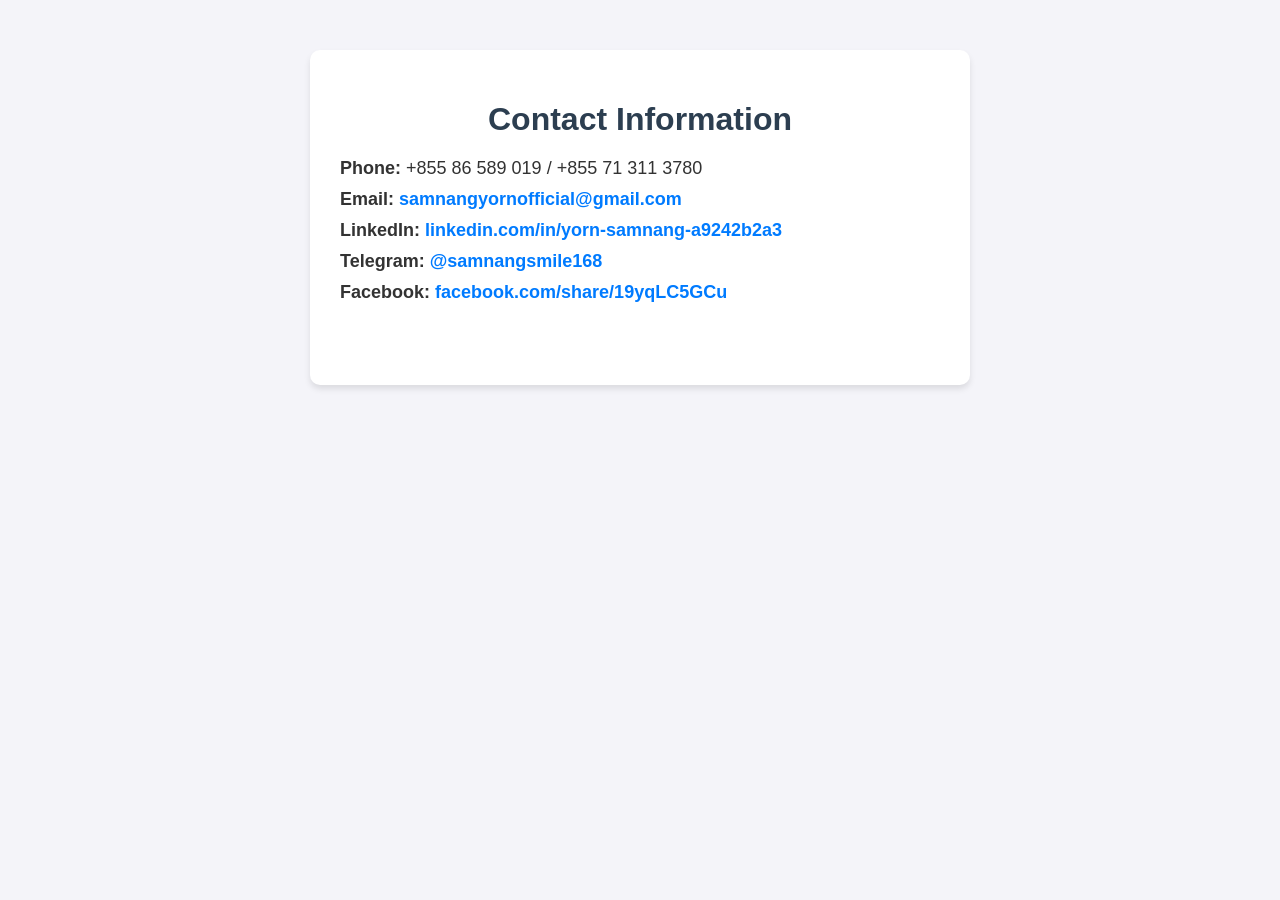
==== public/contact.html @ 9dbf33b5 "Add portfolio files" ====
<!DOCTYPE html>
<html lang="en">
<head>
    <meta charset="UTF-8">
    <meta name="viewport" content="width=device-width, initial-scale=1.0">
    <title>Contact Information</title>
    <style>
        body {
            font-family: 'Open Sans', sans-serif;
            margin: 0;
            padding: 0;
            background-color: #f4f4f9;
            color: #333;
        }
        .container {
            max-width: 600px;
            margin: 50px auto;
            padding: 30px;
            background-color: #ffffff;
            border-radius: 10px;
            box-shadow: 0 4px 6px rgba(0, 0, 0, 0.1);
            transition: box-shadow 0.3s ease, transform 0.3s ease;
        }
        .container:hover {
            box-shadow: 0 6px 10px rgba(0, 0, 0, 0.15);
            transform: translateY(-5px);
        }
        h1 {
            text-align: center;
            color: #2c3e50;
            margin-bottom: 20px;
        }
        .contact-info {
            margin-top: 20px;
        }
        .contact-info p {
            margin: 10px 0;
            font-size: 18px;
        }
        .contact-info a {
            color: #007bff;
            text-decoration: none;
            font-weight: bold;
            transition: color 0.3s ease;
        }
        .contact-info a:hover {
            color: #0056b3;
            text-decoration: underline;
        }
        .social-icons {
            margin-top: 20px;
            text-align: center;
        }
        .social-icons a {
            margin: 0 15px;
            font-size: 28px; /* Larger icon size for better visibility */
            color: #555;
            transition: color 0.3s ease;
        }
        .social-icons a:hover {
            color: #007bff;
        }
    </style>
</head>
<body>

    <div class="container">
        <h1>Contact Information</h1>
        <div class="contact-info">
            <p><strong>Phone:</strong> +855 86 589 019 / +855 71 311 3780</p>
            <p><strong>Email:</strong> <a href="mailto:samnangyornofficial@gmail.com">samnangyornofficial@gmail.com</a></p>
            <p><strong>LinkedIn:</strong> <a href="https://linkedin.com/in/yorn-samnang-a9242b2a3" target="_blank">linkedin.com/in/yorn-samnang-a9242b2a3</a></p>
            <p><strong>Telegram:</strong> <a href="https://t.me/samnangsmile168" target="_blank">@samnangsmile168</a></p>
            <p><strong>Facebook:</strong> <a href="https://www.facebook.com/share/19yqLC5GCu/?mibextid=LQQJ4d" target="_blank">facebook.com/share/19yqLC5GCu</a></p>
        </div>
        <div class="social-icons">
            <a href="https://linkedin.com/in/yourprofile" target="_blank"><i class="fab fa-linkedin"></i></a>
            <a href="https://t.me/yourprofile" target="_blank"><i class="fab fa-telegram"></i></a>
            <a href="https://facebook.com/yourprofile" target="_blank"><i class="fab fa-facebook"></i></a>
        </div>
    </div>

</body>
</html>
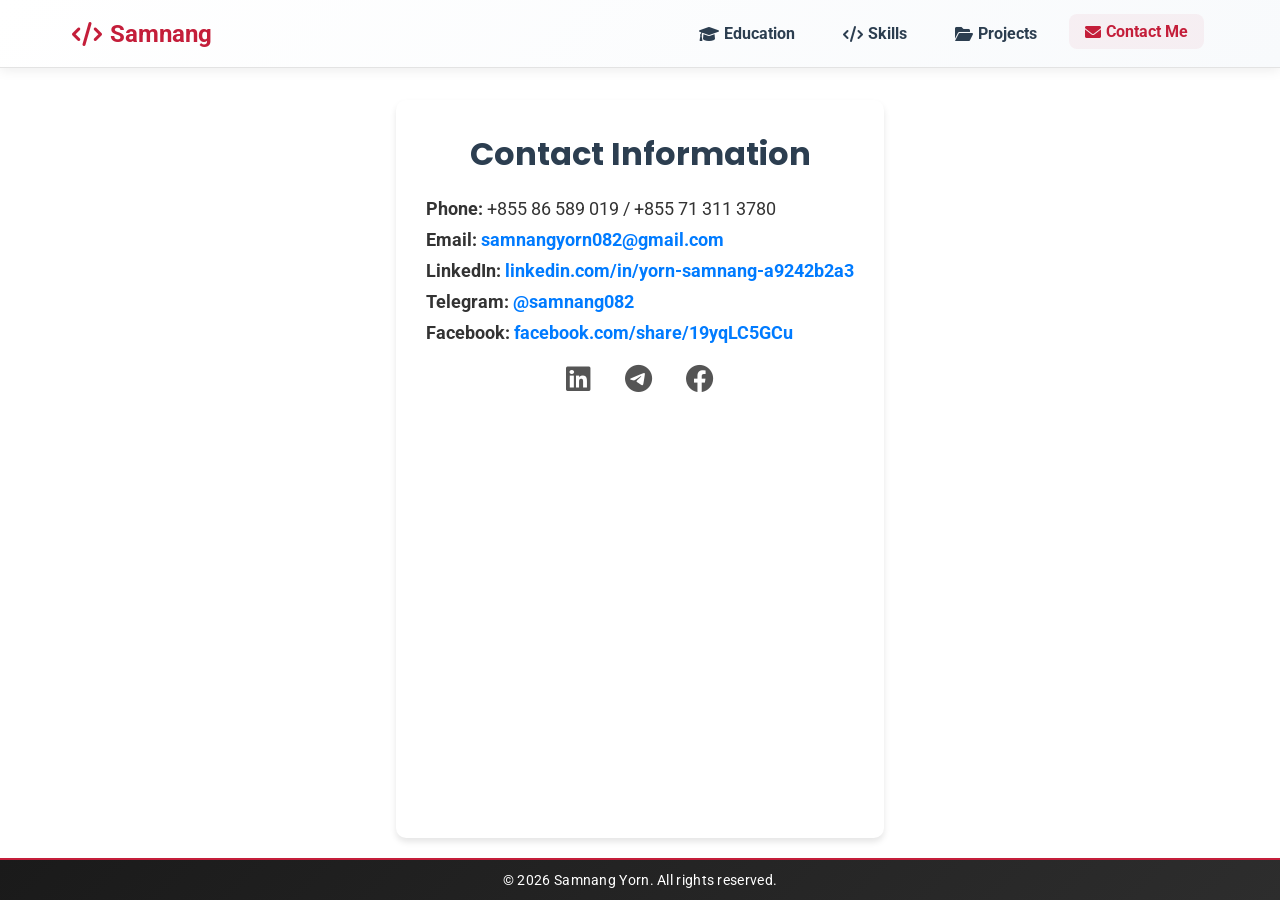
==== commit b83410b0: "Refactor portfolio: Remove Bootstrap, add favicon, use pure CSS with flexbox/grid" ====
--- a/public/contact.html
+++ b/public/contact.html
@@ -4,81 +4,66 @@
     <meta charset="UTF-8">
     <meta name="viewport" content="width=device-width, initial-scale=1.0">
     <title>Contact Information</title>
-    <style>
-        body {
-            font-family: 'Open Sans', sans-serif;
-            margin: 0;
-            padding: 0;
-            background-color: #f4f4f9;
-            color: #333;
-        }
-        .container {
-            max-width: 600px;
-            margin: 50px auto;
-            padding: 30px;
-            background-color: #ffffff;
-            border-radius: 10px;
-            box-shadow: 0 4px 6px rgba(0, 0, 0, 0.1);
-            transition: box-shadow 0.3s ease, transform 0.3s ease;
-        }
-        .container:hover {
-            box-shadow: 0 6px 10px rgba(0, 0, 0, 0.15);
-            transform: translateY(-5px);
-        }
-        h1 {
-            text-align: center;
-            color: #2c3e50;
-            margin-bottom: 20px;
-        }
-        .contact-info {
-            margin-top: 20px;
-        }
-        .contact-info p {
-            margin: 10px 0;
-            font-size: 18px;
-        }
-        .contact-info a {
-            color: #007bff;
-            text-decoration: none;
-            font-weight: bold;
-            transition: color 0.3s ease;
-        }
-        .contact-info a:hover {
-            color: #0056b3;
-            text-decoration: underline;
-        }
-        .social-icons {
-            margin-top: 20px;
-            text-align: center;
-        }
-        .social-icons a {
-            margin: 0 15px;
-            font-size: 28px; /* Larger icon size for better visibility */
-            color: #555;
-            transition: color 0.3s ease;
-        }
-        .social-icons a:hover {
-            color: #007bff;
-        }
-    </style>
+    <link rel="icon" type="image/svg+xml" href="../favicon.svg">
+    <link rel="stylesheet" href="../style.css" />
+    <link href="https://fonts.googleapis.com/css2?family=Roboto:wght@400;700&family=Poppins:wght@400;600;700&display=swap" rel="stylesheet">
+    <link rel="stylesheet" href="https://cdnjs.cloudflare.com/ajax/libs/font-awesome/6.0.0/css/all.min.css">
 </head>
 <body>
+    <nav id="nav-bar">
+        <div class="nav-container">
+            <a class="nav-brand" href="../index.html#summary">
+                <i class="fa fa-code"></i>
+                <span>Samnang</span>
+            </a>
+            <button class="nav-toggle" id="navToggle" aria-label="Toggle navigation">
+                <span></span>
+                <span></span>
+                <span></span>
+            </button>
+            <ul class="nav-menu" id="navMenu">
+                <li class="nav-item">
+                    <a class="nav-link" href="../index.html#education">
+                        <i class="fa fa-graduation-cap"></i> <span>Education</span>
+                    </a>
+                </li>
+                <li class="nav-item">
+                    <a class="nav-link" href="../index.html#skills">
+                        <i class="fa fa-code"></i> <span>Skills</span>
+                    </a>
+                </li>
+                <li class="nav-item">
+                    <a class="nav-link" href="../index.html#projects">
+                        <i class="fa fa-folder-open"></i> <span>Projects</span>
+                    </a>
+                </li>
+                <li class="nav-item">
+                    <a class="nav-link active" href="./contact.html">
+                        <i class="fa fa-envelope"></i> <span>Contact Me</span>
+                    </a>
+                </li>
+            </ul>
+        </div>
+    </nav>
 
-    <div class="container">
+    <div class="container-card">
         <h1>Contact Information</h1>
         <div class="contact-info">
             <p><strong>Phone:</strong> +855 86 589 019 / +855 71 311 3780</p>
-            <p><strong>Email:</strong> <a href="mailto:samnangyornofficial@gmail.com">samnangyornofficial@gmail.com</a></p>
+            <p><strong>Email:</strong> <a href="mailto:samnangyorn082@gmail.com">samnangyorn082@gmail.com</a></p>
             <p><strong>LinkedIn:</strong> <a href="https://linkedin.com/in/yorn-samnang-a9242b2a3" target="_blank">linkedin.com/in/yorn-samnang-a9242b2a3</a></p>
-            <p><strong>Telegram:</strong> <a href="https://t.me/samnangsmile168" target="_blank">@samnangsmile168</a></p>
+            <p><strong>Telegram:</strong> <a href="https://t.me/samnang082" target="_blank">@samnang082</a></p>
             <p><strong>Facebook:</strong> <a href="https://www.facebook.com/share/19yqLC5GCu/?mibextid=LQQJ4d" target="_blank">facebook.com/share/19yqLC5GCu</a></p>
         </div>
         <div class="social-icons">
-            <a href="https://linkedin.com/in/yourprofile" target="_blank"><i class="fab fa-linkedin"></i></a>
-            <a href="https://t.me/yourprofile" target="_blank"><i class="fab fa-telegram"></i></a>
-            <a href="https://facebook.com/yourprofile" target="_blank"><i class="fab fa-facebook"></i></a>
+            <a href="https://linkedin.com/in/yorn-samnang-a9242b2a3" target="_blank"><i class="fab fa-linkedin"></i></a>
+            <a href="https://t.me/samnang082" target="_blank"><i class="fab fa-telegram"></i></a>
+            <a href="https://www.facebook.com/share/19yqLC5GCu/?mibextid=LQQJ4d" target="_blank"><i class="fab fa-facebook"></i></a>
         </div>
     </div>
 
+    <footer>
+        &copy; 2026 Samnang Yorn. All rights reserved.
+    </footer>
 </body>
 </html>
--- a/style.css
+++ b/style.css
@@ -0,0 +1,760 @@
+/* ===== GLOBAL RESET & BASE STYLES ===== */
+* {
+  margin: 0;
+  padding: 0;
+  box-sizing: border-box;
+}
+
+html {
+  scroll-behavior: smooth;
+}
+
+html, body {
+  width: 100%;
+  overflow-x: hidden;
+  font-family: 'Roboto', sans-serif;
+  background-color: #f4f4f9;
+  color: #333;
+}
+
+body {
+  background-color: #ffffff;
+  background-image: url('./assets/images/background-pattern.svg');
+  background-repeat: repeat;
+  background-size: 100px 100px;
+  min-height: 100vh;
+  display: flex;
+  flex-direction: column;
+}
+
+h1, h2, h3, p {
+  margin-bottom: 1rem;
+}
+
+h1, h2 {
+  color: #2c3e50;
+  font-family: 'Poppins', sans-serif;
+}
+
+a {
+  text-decoration: none;
+  color: inherit;
+}
+
+/* ===== NAVIGATION BAR ===== */
+#nav-bar {
+  background: linear-gradient(135deg, #ffffff 0%, #f8fafc 100%);
+  box-shadow: 0 2px 12px rgba(0, 0, 0, 0.08);
+  border-bottom: 1px solid #e3e3e3;
+  position: fixed;
+  top: 0;
+  width: 100%;
+  z-index: 1000;
+  padding: 0;
+}
+
+.nav-container {
+  max-width: 1200px;
+  margin: 0 auto;
+  display: flex;
+  justify-content: space-between;
+  align-items: center;
+  padding: 1rem 2rem;
+}
+
+.nav-brand {
+  font-weight: 700;
+  font-size: 1.5rem;
+  color: #c41e3a;
+  display: flex;
+  align-items: center;
+  gap: 8px;
+  transition: transform 0.3s ease;
+}
+
+.nav-brand:hover {
+  transform: scale(1.05);
+}
+
+.nav-brand i {
+  font-size: 1.5rem;
+  color: #c41e3a;
+}
+
+.nav-brand span {
+  color: #c41e3a;
+  font-weight: 700;
+}
+
+.nav-toggle {
+  display: none;
+  flex-direction: column;
+  background: none;
+  border: none;
+  cursor: pointer;
+  padding: 0.5rem;
+}
+
+.nav-toggle span {
+  width: 25px;
+  height: 3px;
+  background-color: #2c3e50;
+  margin: 3px 0;
+  transition: all 0.3s ease;
+  border-radius: 3px;
+}
+
+.nav-menu {
+  display: flex;
+  list-style: none;
+  gap: 0.5rem;
+  margin: 0;
+  padding: 0;
+}
+
+.nav-item {
+  margin: 0;
+}
+
+.nav-link {
+  color: #2c3e50;
+  font-weight: 500;
+  padding: 0.5rem 1rem;
+  margin: 0 0.25rem;
+  border-radius: 8px;
+  transition: all 0.3s ease;
+  display: flex;
+  align-items: center;
+  gap: 5px;
+}
+
+.nav-link:hover,
+.nav-link.active {
+  color: #c41e3a;
+  background-color: rgba(196, 30, 58, 0.05);
+  transform: translateY(-2px);
+}
+
+.nav-link span {
+  font-weight: bold;
+}
+
+/* ===== HERO / SUMMARY SECTION ===== */
+.gradient-background {
+  background: linear-gradient(120deg, #1a3a52, #0f1b2e);
+  color: #ffffff;
+}
+
+#summary {
+  padding: 100px 20px 60px 20px;
+  margin-top: 60px;
+  min-height: 100vh;
+  display: flex;
+  align-items: center;
+}
+
+.summary-container {
+  max-width: 1200px;
+  margin: 0 auto;
+  width: 100%;
+}
+
+.summary-content {
+  display: flex;
+  flex-direction: row-reverse;
+  align-items: center;
+  gap: 3rem;
+  padding: 2rem 0;
+}
+
+.summary-text {
+  flex: 1;
+}
+
+.summary-image {
+  flex: 1;
+  display: flex;
+  justify-content: center;
+}
+
+.summary-image img {
+  max-width: 275px;
+  width: 100%;
+  height: auto;
+  border-radius: 15px;
+  border: 3px solid #c41e3a;
+  box-shadow: 0px 5px 10px rgba(0, 0, 0, 0.3);
+}
+
+#summary h1,
+#summary h2 {
+  font-family: 'Poppins', sans-serif;
+  color: #ffffff;
+  font-size: 2.5rem;
+  font-weight: 700;
+  line-height: 1.2;
+  margin-bottom: 1rem;
+}
+
+#summary h2 {
+  font-size: 2.5rem;
+}
+
+#summary .subtitle {
+  font-size: 2.5rem;
+  color: #ffffff;
+}
+
+#summary .highlight-name {
+  color: #c41e3a;
+  font-weight: 700;
+  font-size: 2.75rem;
+}
+
+#summary p.lead {
+  font-size: 1.4rem;
+  line-height: 1.8;
+  color: #f8f9fa;
+  margin-bottom: 2rem;
+}
+
+.summary-buttons {
+  display: flex;
+  gap: 1rem;
+  flex-wrap: wrap;
+}
+
+.btn {
+  display: inline-block;
+  padding: 0.75rem 1.5rem;
+  font-size: 1.5rem;
+  border-radius: 25px;
+  transition: all 0.3s ease;
+  cursor: pointer;
+  border: 2px solid;
+  text-align: center;
+}
+
+.btn-outline {
+  background-color: transparent;
+  color: #ffffff;
+  border-color: #ffffff;
+}
+
+.btn-outline:hover {
+  background-color: #c41e3a;
+  color: #ffffff;
+  border-color: #c41e3a;
+}
+
+.btn-secondary {
+  background-color: transparent;
+  color: #6c757d;
+  border-color: #6c757d;
+  font-size: 1rem;
+  padding: 0.5rem 1.5rem;
+}
+
+.btn-secondary:hover {
+  background-color: #6c757d;
+  border-color: #6c757d;
+  color: white;
+}
+
+/* ===== CONTAINER & SECTIONS ===== */
+.container {
+  max-width: 1200px;
+  margin: 0 auto;
+  padding: 0 20px;
+  width: 100%;
+}
+
+section {
+  padding: 50px 20px;
+}
+
+.section-wrapper {
+  background: white;
+  border-radius: 15px;
+  box-shadow: 0 4px 20px rgba(0, 0, 0, 0.08);
+  padding: 40px;
+  transition: all 0.3s ease;
+}
+
+.section-wrapper:hover {
+  box-shadow: 0 8px 30px rgba(0, 0, 0, 0.12);
+}
+
+.section-title {
+  text-align: center;
+  font-size: 2rem;
+  font-weight: 700;
+  margin-bottom: 40px;
+  color: #2c3e50;
+}
+
+/* ===== EDUCATION SECTION ===== */
+#education {
+  background-color: #f8fafc;
+  padding: 50px 20px;
+  margin-top: 60px;
+  padding-top: 80px;
+}
+
+#education .section-wrapper {
+  border-left: 5px solid #c41e3a;
+}
+
+#education .section-wrapper:hover {
+  transform: translateY(-5px);
+}
+
+.education-grid {
+  display: grid;
+  grid-template-columns: repeat(auto-fit, minmax(300px, 1fr));
+  gap: 2rem;
+}
+
+.education-item {
+  padding: 1rem 0;
+}
+
+.education-item h2 {
+  color: #2c3e50;
+  margin-bottom: 15px;
+  font-size: 1.5rem;
+  font-weight: 600;
+}
+
+.education-item h3 {
+  color: #555;
+  font-size: 1.1rem;
+  font-weight: 500;
+  margin-bottom: 10px;
+}
+
+.education-item p {
+  color: #666;
+  font-size: 1.1rem;
+  margin-bottom: 20px;
+}
+
+/* ===== SKILLS SECTION ===== */
+#skills {
+  background-color: #f8fafc;
+  padding: 50px 20px;
+}
+
+#skills h2 {
+  text-align: center;
+  margin-bottom: 40px;
+  font-size: 2rem;
+  font-weight: 700;
+  color: #2c3e50;
+}
+
+.skills-grid {
+  display: grid;
+  grid-template-columns: repeat(auto-fit, minmax(280px, 1fr));
+  gap: 1.5rem;
+}
+
+.skill-item {
+  background: #f8f9fa;
+  border-radius: 12px;
+  padding: 20px;
+  transition: all 0.3s ease;
+  border-left: 4px solid #c41e3a;
+}
+
+.skill-item:hover {
+  background-color: #e8ecf1;
+  transform: translateY(-5px);
+  box-shadow: 0 4px 12px rgba(0, 0, 0, 0.1);
+}
+
+.skill-item h6 {
+  font-size: 1.1rem;
+  font-weight: 600;
+  color: #2c3e50;
+  margin-bottom: 10px;
+}
+
+.skill-item p {
+  font-size: 1rem;
+  color: #666;
+  margin-bottom: 0;
+}
+
+/* ===== PROJECTS SECTION ===== */
+#projects {
+  background-color: #f8fafc;
+  padding: 50px 20px;
+}
+
+#projects h2 {
+  text-align: center;
+  margin-bottom: 40px;
+  font-size: 2rem;
+  font-weight: 700;
+  color: #2c3e50;
+}
+
+.projects-grid {
+  display: grid;
+  grid-template-columns: repeat(auto-fit, minmax(300px, 1fr));
+  gap: 2rem;
+}
+
+.project-card {
+  background: white;
+  border: none;
+  box-shadow: 0 4px 15px rgba(0, 0, 0, 0.08);
+  border-radius: 15px;
+  overflow: hidden;
+  transition: all 0.3s ease;
+}
+
+.project-card:hover {
+  box-shadow: 0 8px 25px rgba(0, 0, 0, 0.15);
+  transform: translateY(-8px);
+}
+
+.project-image {
+  width: 100%;
+  height: 250px;
+  object-fit: cover;
+  border-radius: 15px 15px 0 0;
+}
+
+.project-body {
+  padding: 25px;
+}
+
+.project-title {
+  font-size: 1.3rem;
+  font-weight: 600;
+  color: #2c3e50;
+  margin-bottom: 15px;
+}
+
+.project-text {
+  color: #666;
+  font-size: 1rem;
+  line-height: 1.6;
+  margin-bottom: 1.5rem;
+}
+
+/* ===== CONTAINER CARD (For public pages) ===== */
+.container-card {
+  max-width: 600px;
+  margin: 100px auto 20px;
+  padding: 30px;
+  background-color: #ffffff;
+  border-radius: 10px;
+  box-shadow: 0 4px 6px rgba(0, 0, 0, 0.1);
+  transition: box-shadow 0.3s ease, transform 0.3s ease;
+  flex: 1;
+}
+
+.container-card:hover {
+  box-shadow: 0 6px 10px rgba(0, 0, 0, 0.15);
+  transform: translateY(-5px);
+}
+
+.container-card h1 {
+  text-align: center;
+  color: #2c3e50;
+  margin-bottom: 20px;
+}
+
+.resume-container {
+  max-width: 800px;
+}
+
+/* ===== CONTACT PAGE STYLES ===== */
+.contact-info {
+  margin-top: 20px;
+}
+
+.contact-info p {
+  margin: 10px 0;
+  font-size: 18px;
+}
+
+.contact-info a {
+  color: #007bff;
+  text-decoration: none;
+  font-weight: bold;
+  transition: color 0.3s ease;
+}
+
+.contact-info a:hover {
+  color: #0056b3;
+  text-decoration: underline;
+}
+
+.social-icons {
+  margin-top: 20px;
+  text-align: center;
+}
+
+.social-icons a {
+  margin: 0 15px;
+  font-size: 28px;
+  color: #555;
+  transition: color 0.3s ease;
+}
+
+.social-icons a:hover {
+  color: #007bff;
+}
+
+/* ===== RESUME PAGE STYLES ===== */
+.section-card {
+  margin-bottom: 30px;
+  padding: 15px;
+  background-color: #f9f9f9;
+  box-shadow: 0 4px 8px rgba(0, 0, 0, 0.1);
+  border-radius: 10px;
+  transition: transform 0.2s ease-in-out, box-shadow 0.2s ease-in-out;
+}
+
+.section-card:hover {
+  transform: translateY(-5px);
+  box-shadow: 0 6px 12px rgba(0, 0, 0, 0.2);
+}
+
+.section-card h2 {
+  margin-bottom: 15px;
+  color: #2c3e50;
+}
+
+.section-card ul {
+  padding-left: 20px;
+}
+
+.section-card ul li {
+  margin: 5px 0;
+}
+
+.section-card img {
+  border-radius: 50%;
+  margin-bottom: 10px;
+  max-width: 150px;
+  width: 100%;
+  height: auto;
+  box-shadow: 0 4px 8px rgba(0, 0, 0, 0.1);
+  display: block;
+  margin-left: auto;
+  margin-right: auto;
+}
+
+/* ===== FOOTER STYLING ===== */
+footer {
+  text-align: center;
+  padding: 12px 20px;
+  background: linear-gradient(135deg, #1a1a1a 0%, #2d2d2d 100%);
+  color: #ffffff;
+  width: 100%;
+  border-top: 2px solid #c41e3a;
+  margin-top: auto;
+  font-weight: 400;
+  letter-spacing: 0.3px;
+  font-size: 0.85rem;
+}
+
+/* ===== HORIZONTAL RULE ===== */
+hr {
+  border: 1px solid #ccc;
+  margin: 20px 0;
+}
+
+/* ===== LISTS ===== */
+ul,
+ol {
+  padding-left: 20px;
+}
+
+ul li,
+ol li {
+  margin: 5px 0;
+}
+
+/* ===== RESPONSIVE DESIGN ===== */
+@media (max-width: 768px) {
+  /* Navigation */
+  .nav-toggle {
+    display: flex;
+  }
+
+  .nav-toggle.active span:nth-child(1) {
+    transform: rotate(45deg) translate(8px, 8px);
+  }
+
+  .nav-toggle.active span:nth-child(2) {
+    opacity: 0;
+  }
+
+  .nav-toggle.active span:nth-child(3) {
+    transform: rotate(-45deg) translate(6px, -6px);
+  }
+
+  .nav-menu {
+    position: fixed;
+    left: -100%;
+    top: 70px;
+    flex-direction: column;
+    background-color: #ffffff;
+    width: 100%;
+    text-align: center;
+    transition: left 0.3s ease;
+    box-shadow: 0 10px 27px rgba(0, 0, 0, 0.05);
+    padding: 1rem 0;
+    gap: 0;
+  }
+
+  .nav-menu.active {
+    left: 0;
+  }
+
+  .nav-item {
+    margin: 0.5rem 0;
+  }
+
+  .nav-link {
+    justify-content: center;
+  }
+
+  /* Hero Section */
+  .summary-content {
+    flex-direction: column;
+    gap: 2rem;
+  }
+
+  .summary-image {
+    order: -1;
+  }
+
+  .summary-image img {
+    max-width: 200px;
+  }
+
+  #summary h1,
+  #summary h2,
+  #summary .subtitle {
+    font-size: 1.75rem;
+  }
+
+  #summary .highlight-name {
+    font-size: 2rem;
+  }
+
+  #summary p.lead {
+    font-size: 1.1rem;
+  }
+
+  .btn {
+    font-size: 1rem;
+    padding: 0.6rem 1.2rem;
+  }
+
+  /* Sections */
+  section {
+    padding: 30px 10px;
+  }
+
+  #education {
+    padding-top: 50px;
+  }
+
+  .section-wrapper {
+    padding: 25px;
+  }
+
+  .section-title,
+  #skills h2,
+  #projects h2 {
+    font-size: 1.75rem;
+  }
+
+  .education-grid,
+  .skills-grid,
+  .projects-grid {
+    grid-template-columns: 1fr;
+  }
+
+  .container-card {
+    margin: 90px 15px 30px;
+    padding: 20px;
+  }
+}
+
+@media (max-width: 480px) {
+  .nav-container {
+    padding: 1rem;
+  }
+
+  .nav-brand {
+    font-size: 1.25rem;
+  }
+
+  .nav-brand i {
+    font-size: 1.25rem;
+  }
+
+  #summary {
+    padding: 80px 15px 40px 15px;
+  }
+
+  #summary h1,
+  #summary h2,
+  #summary .subtitle {
+    font-size: 1.5rem;
+  }
+
+  #summary .highlight-name {
+    font-size: 1.75rem;
+  }
+
+  #summary p.lead {
+    font-size: 1rem;
+  }
+
+  .btn {
+    font-size: 0.9rem;
+    padding: 0.5rem 1rem;
+  }
+
+  .summary-buttons {
+    flex-direction: column;
+    width: 100%;
+  }
+
+  .summary-buttons .btn {
+    width: 100%;
+  }
+
+  .summary-image img {
+    max-width: 150px;
+  }
+
+  .container-card {
+    margin: 80px 10px 20px;
+    padding: 15px;
+    font-size: 14px;
+  }
+
+  .social-icons a {
+    margin: 0 10px;
+    font-size: 24px;
+  }
+
+  .section-title,
+  #skills h2,
+  #projects h2 {
+    font-size: 1.5rem;
+  }
+}
+
+
